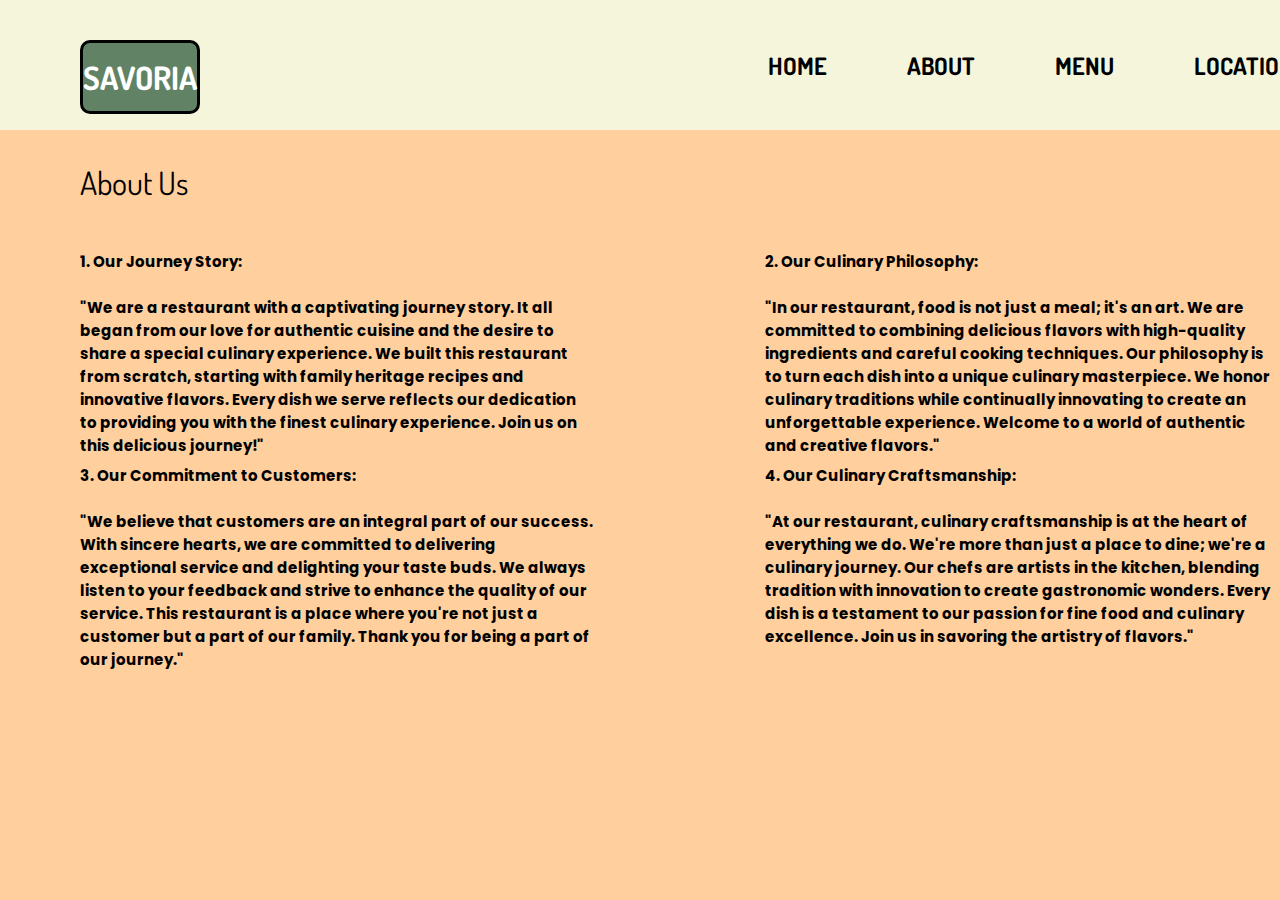
==== public/about.html @ 007d21ce "Add files via upload" ====
<!DOCTYPE html>
<html lang="en">
  <head>
    <meta charset="UTF-8" />
    <meta name="viewport" content="width=device-width, initial-scale=1.0" />
    <link rel="stylesheet" href="././css/style.css" />
    <link rel="stylesheet" href="././css/about.css">
    <title>SAVORIA</title>
  </head>
  <body>
    <div class="container">
      <nav>
        <div class="logo">SAVORIA</div>
        <div class="menu">
          <a href="../homepage.html" class="menu1">HOME</a>
          <a href="" class="menu2">ABOUT</a>
          <a href="./menu.html" class="menu3">MENU</a>
          <a href="./location.html" class="menu4">LOCATION</a>
        </div>
      </nav>

      <div class="content-about">
        <p class="about-us">About Us</p>
        <div class="about-pt1">

            <p class="about-1">
              1. Our Journey Story:
              <br />
              <br />
              "We are a restaurant with a captivating journey story. It all began
              from our love for authentic cuisine and the desire to share a special
              culinary experience. We built this restaurant from scratch, starting
              with family heritage recipes and innovative flavors. Every dish we
              serve reflects our dedication to providing you with the finest
              culinary experience. Join us on this delicious journey!"
            </p>
            <p class="about-2">
              2. Our Culinary Philosophy:
              <br />
              <br />
              "In our restaurant, food is not just a meal; it's an art. We are
              committed to combining delicious flavors with high-quality ingredients
              and careful cooking techniques. Our philosophy is to turn each dish
              into a unique culinary masterpiece. We honor culinary traditions while
              continually innovating to create an unforgettable experience. Welcome
              to a world of authentic and creative flavors."
            </p>
        </div>
        
        <div class="about-pt2">
           <p class="about-3">
          3. Our Commitment to Customers:
          <br />
          <br />
          "We believe that customers are an integral part of our success. With
          sincere hearts, we are committed to delivering exceptional service and
          delighting your taste buds. We always listen to your feedback and
          strive to enhance the quality of our service. This restaurant is a
          place where you're not just a customer but a part of our family. Thank
          you for being a part of our journey."
        </p>
         <p class="about-4">
          4. Our Culinary Craftsmanship:
          <br />
          <br />
          "At our restaurant, culinary craftsmanship is at the heart of
          everything we do. We're more than just a place to dine; we're a
          culinary journey. Our chefs are artists in the kitchen, blending
          tradition with innovation to create gastronomic wonders. Every dish is
          a testament to our passion for fine food and culinary excellence. Join
          us in savoring the artistry of flavors."
        </p>
        </div>
        
      </div>
    </div>
  </body>
</html>
---- public/css/style.css ----
@import url("https://fonts.googleapis.com/css2?family=Dosis:wght@800&display=swap");
@import url("https://fonts.googleapis.com/css2?family=Poppins:wght@400;700;800&display=swap");

body {
  background-color: #ffcf9d;
  font-family: "Dosis", sans-serif;
  margin: 0;
  padding: 0;
}

nav {
  width: auto;
  height: auto;
  display: flex;
  background: #f5f5dc;
  font-weight: bold;
  padding: 40px 0 16px 80px;
}

.logo {
  display: flex;
  justify-content: center;
  align-items: center;
  width: 183px;
  height: 68px;
  background-color: #618264;
  border: 3px solid black;
  border-radius: 10px;
  font-size: 32px;
  color: white;
}

.logo:hover {
  color: black;
  box-shadow: 3px 3px 0 0 rgb(0, 0, 0, 0.8);
}

.menu {
  display: flex;
  margin-left: 568px;
  margin-top: 10px;
  font-size: 24px;
}

.menu1,
.menu2,
.menu3,
.menu4 {
  padding-right: 80px;
  text-decoration: none;
  color: black;
}

.menu1:hover,
.menu2:hover,
.menu3:hover,
.menu4:hover {
  text-decoration: underline 3px;
}

.content {
  display: flex;
}

.side-text1 {
  font-weight: bolder;
  font-size: 48px;
  margin-left: 80px;
  margin-top: 60px;
  height: 182px;
  width: 501px;
}

.side-text2 {
  font-weight: 400;
  font-size: 24px;
  margin-left: 80px;
  margin-top: 24px;
  height: 72px;
  width: 511px;
}

.view-btn {
  background-color: #ffcf9d;
  color: black;
  display: flex;
  justify-content: center;
  align-items: center;
  font-size: 32px;
  font-weight: 800;
  border: 5px solid black;
  border-radius: 5px;
  width: 265px;
  height: 81px;
  margin-top: 48px;
  margin-left: 80px;
  margin-bottom: 0;
  box-shadow: 10px 10px 0 0 black;
  text-decoration: none;
}

.view-btn:hover {
  position: relative;
  left: 20px;
  top: 20px;
  color: white;
  box-shadow: none;
  margin-bottom: 0;
}

.rating {
  display: flex;
  font-family: "Poppins", sans-serif;
}

.vertical-line {
  width: 0;
  border: 1px solid black;
  height: 75px;
  margin-left: 80px;
  margin-top: 90px;
}

.rating p {
  font-family: "Poppins", sans-serif;
  font-weight: 700;
  font-size: 20px;
  margin-left: 13px;
  margin-top: 90px;
}

.rating img,
.rating .num {
  display: inline;
  width: 24px;
  height: 24px;
  margin-left: 13px;
  font-size: 20px;
}

.rating .rating-text .no-bold {
  font-weight: 400;
  padding-left: 3px;
}

.content2 .img-container {
  position: relative;
}

.content2 img {
  width: 629px;
  height: 500px;
  border: 7px solid black;
  border-radius: 33px;
  margin-top: 60px;
  margin-left: 120px;
  box-shadow: 15px 15px 0 0 black;
}

.content2 .img-container .free-del,
.content2 .img-container .discount {
  font-weight: 700;
  display: flex;
  justify-content: center;
  align-items: center;
  background-color: white;
  width: 150px;
  height: 50px;
  border: 5px solid black;
  border-radius: 10px;
  position: absolute;
  top: 130px;
  left: 50px;
  z-index: 1;
}

.content2 .img-container .discount {
  font-size: 30px;
  text-align: center;
  padding: 5px;
  height: 70px;
  top: 500px;
  left: 450px;
}

@media (min-width: 400px) and (max-width: 500px) {
  nav {
    width: 102.5%;
    padding: 20px 0 10px 20px;
  }

  .logo {
    width: 100px;
    height: 50px;
    font-size: 20px;
  }

  .menu {
    display: none;
  }

  .content1 {
    width: 350px;
  }

  .side-text1 {
    width: 350px;
    font-size: 33px;
    margin-left: 20px;
  }

  .side-text2 {
    font-size: 18px;
    margin-top: 13rem;
    margin-left: 20px;
    width: 411px;
  }

  .view-btn {
    margin-top: 0px;
    margin-left: 20px;
  }

 .rating {
  display: none;
 }

  .content .content2 img {
    margin: 0;
    position: relative;
    width: 280px;
    height: 200px;
    right: 300px;
    top: 200px;
    z-index: 1;
  }

  .content2 .img-container .free-del,
  .content2 .img-container .discount {
    display: none;
  }
}
---- public/css/about.css ----
@import url("https://fonts.googleapis.com/css2?family=Dosis:wght@800&display=swap");
@import url("https://fonts.googleapis.com/css2?family=Poppins:wght@400;700;800&display=swap");

.about-pt1,
.about-pt2 {
  display: flex;
}

.content-about {
  font-family: "Poppins", sans-serif;
}

.about-us {
  font-family: "Dosis", sans-serif;
  font-size: 32px;
  margin-left: 80px;
}
.content-about
.about-1,
.about-3 {
  width: 550px;
  height: 184px;
  font-size: 15px;
  font-weight: 700;
  margin-left: 80px;
}

.content-about
.about-2,
.about-4 {
  width: 550px;
  height: 184px;
  font-size: 15px;
  font-weight: 700;
  margin-left: 170px;
}
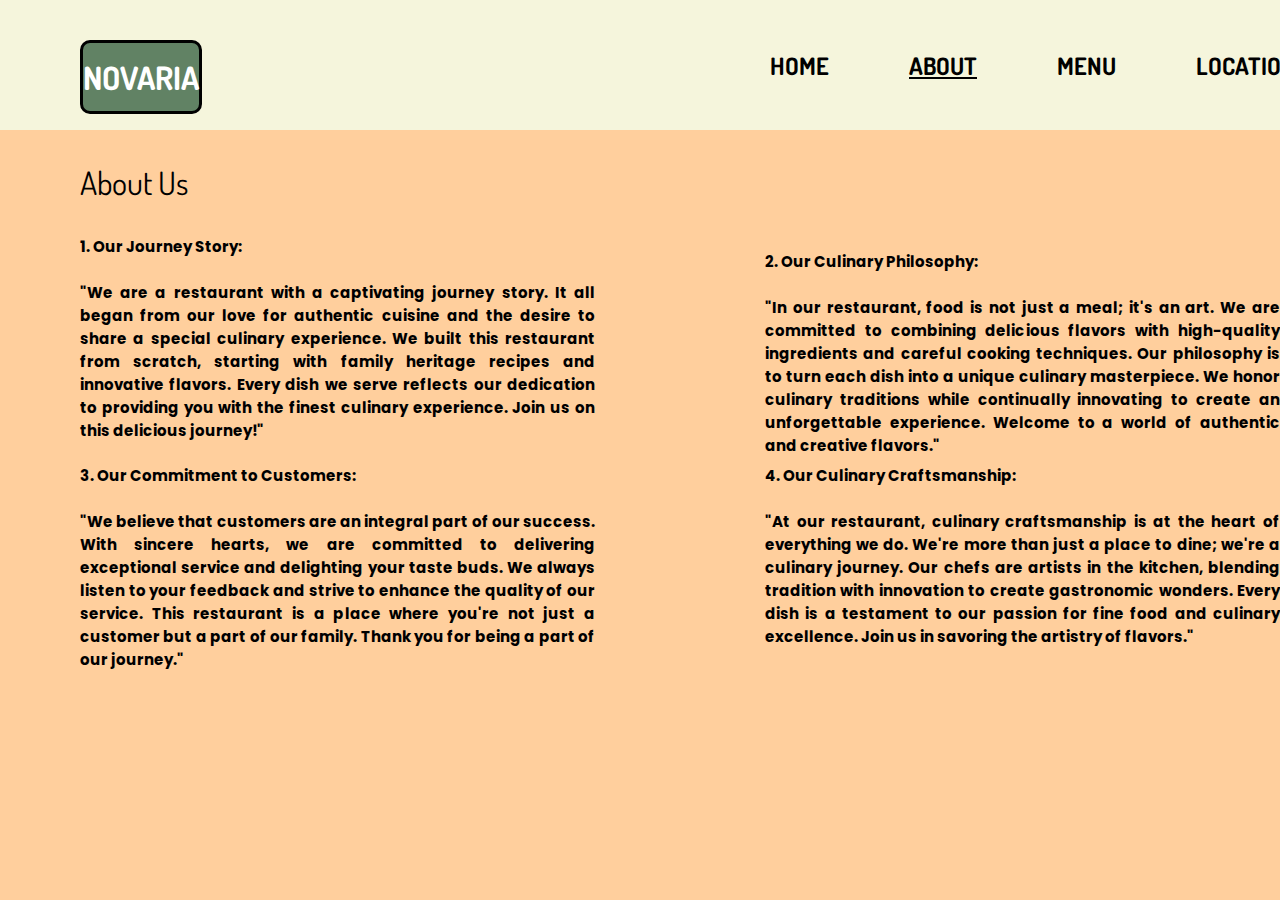
==== commit ea1b6951: "update: updating UI hover, Navigation, and rename folder structure" ====
--- a/public/about.html
+++ b/public/about.html
@@ -4,16 +4,16 @@
     <meta charset="UTF-8" />
     <meta name="viewport" content="width=device-width, initial-scale=1.0" />
     <link rel="stylesheet" href="././css/style.css" />
-    <link rel="stylesheet" href="././css/about.css">
-    <title>SAVORIA</title>
+    <link rel="stylesheet" href="././css/about.css" />
+    <title>About | NOVARIA</title>
   </head>
   <body>
     <div class="container">
       <nav>
-        <div class="logo">SAVORIA</div>
+        <a href="../index.html" class="logo">NOVARIA</a>
         <div class="menu">
-          <a href="../homepage.html" class="menu1">HOME</a>
-          <a href="" class="menu2">ABOUT</a>
+          <a href="../index.html" class="menu1">HOME</a>
+          <a href="" class="menu2" style="text-decoration: underline">ABOUT</a>
           <a href="./menu.html" class="menu3">MENU</a>
           <a href="./location.html" class="menu4">LOCATION</a>
         </div>
@@ -22,56 +22,54 @@
       <div class="content-about">
         <p class="about-us">About Us</p>
         <div class="about-pt1">
+          <div class="about-1">
+            1. Our Journey Story:
+            <br />
+            <br />
+            "We are a restaurant with a captivating journey story. It all began
+            from our love for authentic cuisine and the desire to share a
+            special culinary experience. We built this restaurant from scratch,
+            starting with family heritage recipes and innovative flavors. Every
+            dish we serve reflects our dedication to providing you with the
+            finest culinary experience. Join us on this delicious journey!"
+          </div>
+          <p class="about-2">
+            2. Our Culinary Philosophy:
+            <br />
+            <br />
+            "In our restaurant, food is not just a meal; it's an art. We are
+            committed to combining delicious flavors with high-quality
+            ingredients and careful cooking techniques. Our philosophy is to
+            turn each dish into a unique culinary masterpiece. We honor culinary
+            traditions while continually innovating to create an unforgettable
+            experience. Welcome to a world of authentic and creative flavors."
+          </p>
+        </div>
 
-            <p class="about-1">
-              1. Our Journey Story:
-              <br />
-              <br />
-              "We are a restaurant with a captivating journey story. It all began
-              from our love for authentic cuisine and the desire to share a special
-              culinary experience. We built this restaurant from scratch, starting
-              with family heritage recipes and innovative flavors. Every dish we
-              serve reflects our dedication to providing you with the finest
-              culinary experience. Join us on this delicious journey!"
-            </p>
-            <p class="about-2">
-              2. Our Culinary Philosophy:
-              <br />
-              <br />
-              "In our restaurant, food is not just a meal; it's an art. We are
-              committed to combining delicious flavors with high-quality ingredients
-              and careful cooking techniques. Our philosophy is to turn each dish
-              into a unique culinary masterpiece. We honor culinary traditions while
-              continually innovating to create an unforgettable experience. Welcome
-              to a world of authentic and creative flavors."
-            </p>
+        <div class="about-pt2">
+          <p class="about-3">
+            3. Our Commitment to Customers:
+            <br />
+            <br />
+            "We believe that customers are an integral part of our success. With
+            sincere hearts, we are committed to delivering exceptional service
+            and delighting your taste buds. We always listen to your feedback
+            and strive to enhance the quality of our service. This restaurant is
+            a place where you're not just a customer but a part of our family.
+            Thank you for being a part of our journey."
+          </p>
+          <p class="about-4">
+            4. Our Culinary Craftsmanship:
+            <br />
+            <br />
+            "At our restaurant, culinary craftsmanship is at the heart of
+            everything we do. We're more than just a place to dine; we're a
+            culinary journey. Our chefs are artists in the kitchen, blending
+            tradition with innovation to create gastronomic wonders. Every dish
+            is a testament to our passion for fine food and culinary excellence.
+            Join us in savoring the artistry of flavors."
+          </p>
         </div>
-        
-        <div class="about-pt2">
-           <p class="about-3">
-          3. Our Commitment to Customers:
-          <br />
-          <br />
-          "We believe that customers are an integral part of our success. With
-          sincere hearts, we are committed to delivering exceptional service and
-          delighting your taste buds. We always listen to your feedback and
-          strive to enhance the quality of our service. This restaurant is a
-          place where you're not just a customer but a part of our family. Thank
-          you for being a part of our journey."
-        </p>
-         <p class="about-4">
-          4. Our Culinary Craftsmanship:
-          <br />
-          <br />
-          "At our restaurant, culinary craftsmanship is at the heart of
-          everything we do. We're more than just a place to dine; we're a
-          culinary journey. Our chefs are artists in the kitchen, blending
-          tradition with innovation to create gastronomic wonders. Every dish is
-          a testament to our passion for fine food and culinary excellence. Join
-          us in savoring the artistry of flavors."
-        </p>
-        </div>
-        
       </div>
     </div>
   </body>
--- a/public/css/style.css
+++ b/public/css/style.css
@@ -1,5 +1,9 @@
 @import url("https://fonts.googleapis.com/css2?family=Dosis:wght@800&display=swap");
 @import url("https://fonts.googleapis.com/css2?family=Poppins:wght@400;700;800&display=swap");
+
+::-webkit-scrollbar {
+  display: none;
+}
 
 body {
   background-color: #ffcf9d;
@@ -28,11 +32,14 @@
   border-radius: 10px;
   font-size: 32px;
   color: white;
+  cursor: pointer;
+  text-decoration: none;
 }
 
 .logo:hover {
   color: black;
   box-shadow: 3px 3px 0 0 rgb(0, 0, 0, 0.8);
+  cursor: pointer;
 }
 
 .menu {
@@ -221,9 +228,9 @@
     margin-left: 20px;
   }
 
- .rating {
-  display: none;
- }
+  .rating {
+    display: none;
+  }
 
   .content .content2 img {
     margin: 0;
--- a/public/css/about.css
+++ b/public/css/about.css
@@ -15,22 +15,22 @@
   font-size: 32px;
   margin-left: 80px;
 }
-.content-about
-.about-1,
+.content-about .about-1,
 .about-3 {
   width: 550px;
   height: 184px;
   font-size: 15px;
   font-weight: 700;
   margin-left: 80px;
+  text-align: justify;
 }
 
-.content-about
-.about-2,
+.content-about .about-2,
 .about-4 {
   width: 550px;
   height: 184px;
   font-size: 15px;
   font-weight: 700;
   margin-left: 170px;
-}+  text-align: justify;
+}
